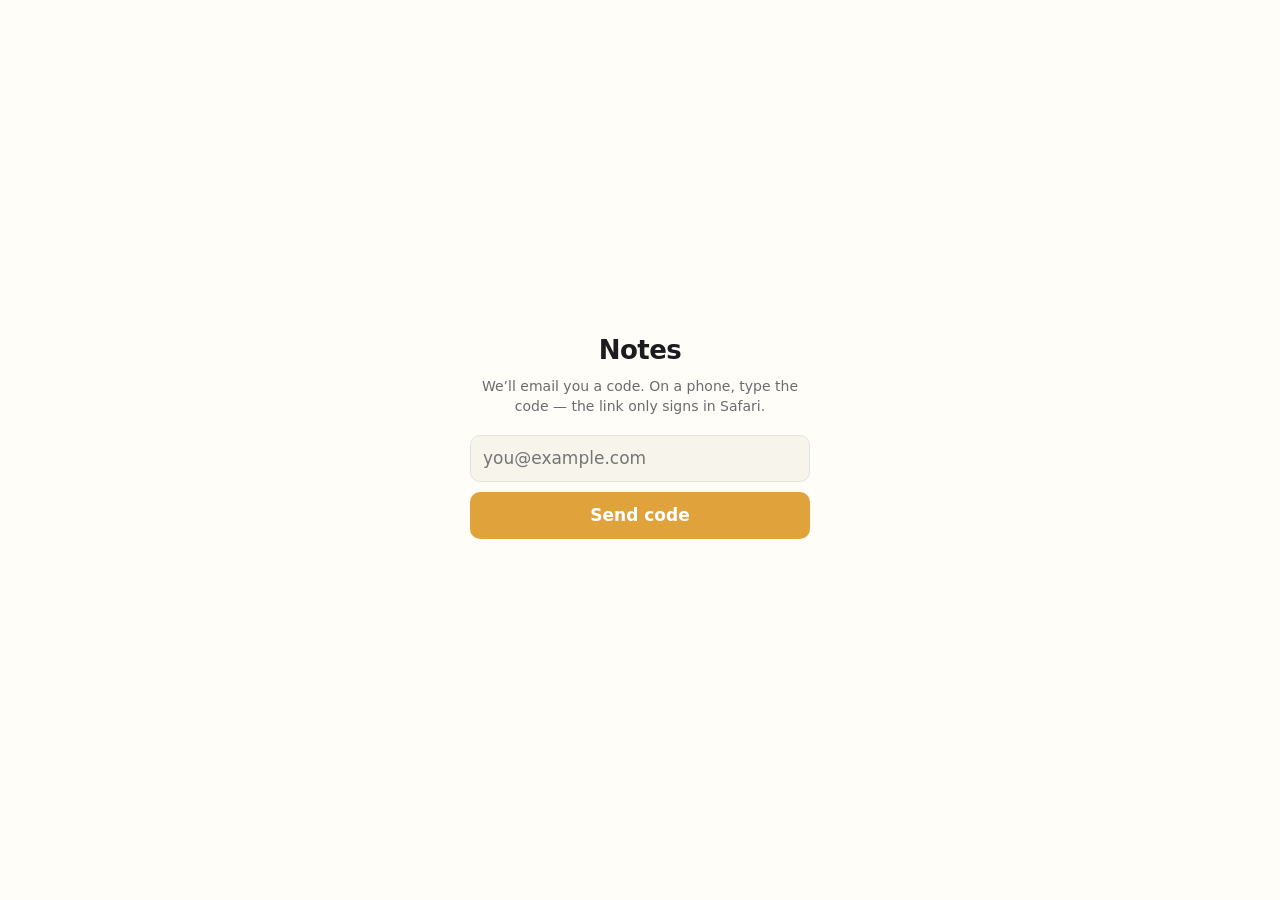
==== notes/index.html @ e9d31317 "atlas: Notes v1.5, built against the one-shot web app guide Adds _protocol/ONESHOT-WEBAPP.md - a wor" ====
<!doctype html>
<html lang="en">
<head>
<meta charset="utf-8">

<!-- GUIDE §2.4 — `cover` is the opt-in that makes env() non-zero at all. Without it
     every inset silently computes to 0 and all the inset handling is dead code.
     NO height=device-height: measured on device, it does not move innerHeight, and
     it asks for a layout viewport taller than the frame, which IS the mismatch.
     NO maximum-scale / user-scalable (§2.5): Safari has ignored them since iOS 10,
     they do not stop focus-zoom (only §4.1 does), and they cost a type floor. -->
<meta name="viewport" content="width=device-width, initial-scale=1, viewport-fit=cover">

<!-- GUIDE §2.1 — `black`, NEVER `black-translucent`. Translucent enlarges the native
     frame but not the layout viewport, which stays at (screen - status bar) pinned to
     the TOP. The whole difference lands as a dead band at the BOTTOM that is painted
     by the root background propagated to the canvas, so no restyling can remove it,
     and any fixed box positioned into it is laid out below the clip and never
     composited - it vanishes. Measured: 852 frame, 793 viewport, 59 top inset. -->
<meta name="apple-mobile-web-app-status-bar-style" content="black">

<!-- GUIDE §2.2 — both spellings; the apple- prefix is deprecated and warns. -->
<meta name="mobile-web-app-capable" content="yes">
<meta name="apple-mobile-web-app-capable" content="yes">
<meta name="apple-mobile-web-app-title" content="Notes">

<!-- GUIDE §2.6 — iOS rewrites number-like runs as tel: links: wrong colour, and a
     tap offers to place a call. A notes app is full of bare numbers. -->
<meta name="format-detection" content="telephone=no">

<title>Notes</title>
<meta name="theme-color" content="#fffdf7" media="(prefers-color-scheme: light)">
<meta name="theme-color" content="#1c1c1e" media="(prefers-color-scheme: dark)">

<!-- GUIDE §7.8 — hadController MUST be captured synchronously, before any async work.
     In a deferred module a clients.claim() can land first and make this read true on a
     first install, reintroducing the first-launch flash it exists to prevent. -->
<script>window.__HAD_CONTROLLER__ = !!(navigator.serviceWorker && navigator.serviceWorker.controller);</script>

<!-- GUIDE §8.2 — every path relative. Pages serves this at /atlas/notes/, not the
     root; one absolute path 404s ONLY in production. -->
<link rel="apple-touch-icon" href="./icons/icon-180.png">
<link rel="icon" type="image/png" sizes="192x192" href="./icons/icon-192.png">
<link rel="manifest" href="./manifest.webmanifest">
<link rel="stylesheet" href="./css/base.css">
<link rel="stylesheet" href="./css/layout.css">
<link rel="stylesheet" href="./css/editor.css">
</head>
<body>

<div id="gate" hidden>
  <div class="card">
    <h1>Notes</h1>
    <!-- GUIDE §6.2 — the code is the only sign-in that works in the installed app.
         A magic link always opens in Safari, and iOS gives a home-screen app a
         separate storage container, so the link signs in the browser and leaves this
         app logged out forever. -->
    <p>We&rsquo;ll email you a code. On a phone, type the code &mdash; the link only signs in Safari.</p>
    <form id="f-email">
      <input id="email" type="email" inputmode="email" autocomplete="email"
             placeholder="you@example.com" required>
      <button class="go" type="submit">Send code</button>
    </form>
    <form id="f-code" hidden>
      <input id="code" type="text" inputmode="numeric" pattern="[0-9]*"
             autocomplete="one-time-code" maxlength="8"
             placeholder="6-digit code" required class="code-in">
      <button class="go" type="submit">Sign in</button>
      <button id="back" type="button" class="quiet">Use a different email</button>
    </form>
    <div class="msg" role="status" aria-live="polite"></div>
  </div>
</div>

<div id="app" hidden>
  <div id="scrim" hidden></div>

  <aside id="sidebar" hidden>
    <div class="sb-hd">
      <div class="row1">
        <h1>Notes</h1>
        <span id="pip" title="Sync"></span>
        <button id="new" class="icon" type="button" aria-label="New note"></button>
      </div>
      <input id="search" type="search" placeholder="Search" autocomplete="off">
      <div id="folders"></div>
    </div>
    <div id="list"></div>
    <div class="sb-ft">
      <!-- GUIDE §7.13 — the build id is read from the LIVE cache name, so it reports
           what is RUNNING, not what was deployed. Those two disagreeing is exactly the
           condition being diagnosed, so a constant lies in the only case that matters.
           Five taps opens the device truth kit (§9). -->
      <button id="build" type="button" class="quiet" title="Tap 5 times for diagnostics">build …</button>
      <button id="signout" type="button" class="quiet">Sign out</button>
    </div>
  </aside>

  <main id="panes">
    <section class="pane">
      <header class="pane-hd">
        <button type="button" data-act="list" aria-label="Notes list">&#9776;</button>
        <span class="ttl">&nbsp;</span>
        <button type="button" data-act="new" aria-label="New note">&#43;</button>
      </header>
      <div class="editor"></div>
      <div class="edge edge-l"></div>
      <div class="edge edge-r"></div>
    </section>

    <div id="gutter" role="separator" aria-label="Switch pane"><span class="grip"></span></div>

    <section class="pane">
      <header class="pane-hd">
        <button type="button" data-act="list" aria-label="Notes list">&#9776;</button>
        <span class="ttl">&nbsp;</span>
        <button type="button" data-act="new" aria-label="New note">&#43;</button>
      </header>
      <div class="editor"></div>
      <div class="edge edge-l"></div>
      <div class="edge edge-r"></div>
    </section>
  </main>

  <footer id="footer"></footer>

  <!-- GUIDE §7.7 — a passive, non-modal badge, allowed to appear even while busy, so
       an update is never invisible to someone who lives on the work surface. The
       interrupting toast is what gets suppressed, not the information. -->
  <button id="updbadge" type="button" hidden>Update ready</button>
</div>

<div id="diag" hidden></div>

<script type="module" src="./js/main.js"></script>
<script src="./update.js" defer></script>
</body>
</html>
---- notes/css/base.css ----
/* base.css — tokens, reset, typography. iOS Notes palette. */

:root {
  /* GUIDE §3.1 — THE ONLY env() READS IN THIS PROJECT. Machine-checked at exactly 4.
     env() is a read-only UA value with no setter and no media-query equivalent, so a
     rule that reads it directly can only ever be exercised on hardware — and the
     installed-with-insets case is precisely the one that overflows. Reading each once
     into a custom property turns an unwritable input into an ordinary style input, so
     a test can drive it. All FOUR, not two: left/right are non-zero in landscape,
     which is exactly where a horizontal layout clips. */
  --sa-top:    env(safe-area-inset-top,    0px);
  --sa-right:  env(safe-area-inset-right,  0px);
  --sa-bottom: env(safe-area-inset-bottom, 0px);
  --sa-left:   env(safe-area-inset-left,   0px);

  /* GUIDE §3.5 — published from JS off visualViewport. The keyboard shrinks the
     VISUAL viewport, not the layout one, so a position:fixed bar stays pinned to the
     bottom of the layout viewport i.e. behind the keyboard. */
  --kb: 0px;
  /* GUIDE §3.6 — measured height of the pinned shell. 100dvh is the first-paint
     fallback only; the measured value is the single source of truth. */
  --app-h: 100dvh;

  --paper:      #fffdf7;
  --paper-2:    #f7f4ec;
  --ink:        #1c1c1e;
  --ink-2:      #6b6b70;
  --ink-3:      #a9a9ae;
  --rule:       #e6e2d7;
  --accent:     #e0a33c;
  --accent-ink: #8a6215;
  --sel:        rgba(224,163,60,.28);
  --chrome:     #f2efe6;
  --danger:     #d0453b;

  --r:      10px;
  --tap:    34px;
  --gutter: 18px;

  --fs:   17px;
  --lh:   1.47;
  --font: -apple-system, BlinkMacSystemFont, "SF Pro Text", "Segoe UI", system-ui, sans-serif;
  --mono: ui-monospace, SFMono-Regular, "SF Mono", Menlo, Consolas, monospace;

  color-scheme: light dark;
}

@media (prefers-color-scheme: dark) {
  :root:not([data-theme="light"]) {
    --paper:      #1c1c1e;
    --paper-2:    #252528;
    --ink:        #f2f2f7;
    --ink-2:      #9a9aa0;
    --ink-3:      #6a6a70;
    --rule:       #3a3a3d;
    --accent:     #ffd60a;
    --accent-ink: #ffd60a;
    --sel:        rgba(255,214,10,.26);
    --chrome:     #2c2c2e;
  }
}
:root[data-theme="dark"] {
  --paper:#1c1c1e; --paper-2:#252528; --ink:#f2f2f7; --ink-2:#9a9aa0;
  --ink-3:#6a6a70; --rule:#3a3a3d; --accent:#ffd60a; --accent-ink:#ffd60a;
  --sel:rgba(255,214,10,.26); --chrome:#2c2c2e;
}

* { box-sizing: border-box; -webkit-tap-highlight-color: transparent; }

/* GUIDE §2.3 — the layout viewport is both the containing block AND the clip
   rectangle for fixed boxes. Growing this chain to the frame height changes the
   document, not the clip: a fixed box positioned into the extra region is laid out
   BELOW the clip and never composited. It does not extend — it vanishes. So html and
   body are taken out of the sizing chain entirely and carry no band-covering
   background. FORBIDDEN anywhere in this project: height:var(--frame-h) on the root
   chain. Machine-checked. */
html, body {
  margin: 0;
  width: 100%;
  height: 100%;
  position: fixed;
  overflow: hidden;
  overscroll-behavior: none;
  background: var(--paper);
  color: var(--ink);
  font: var(--fs)/var(--lh) var(--font);
  -webkit-text-size-adjust: 100%;
}

::selection { background: var(--sel); }

button {
  font: inherit; color: inherit; background: none;
  border: 0; padding: 0; cursor: pointer;
}

/* GUIDE §4.1 — iOS zooms the viewport whenever a focused field's COMPUTED font-size
   is under 16px, and leaves it zoomed. max() rather than a flat 16px so a user's
   larger default text setting is not clamped down. */
input, textarea, select { font-size: max(16px, 1rem); }

input {
  font: inherit; color: inherit;
  font-size: max(16px, 1rem);
  background: var(--paper-2);
  border: 1px solid var(--rule);
  border-radius: var(--r);
  padding: 10px 12px;
  width: 100%;
}
input:focus { outline: 2px solid var(--accent); outline-offset: -1px; }

[hidden] { display: none !important; }

.sr {
  position: absolute; width: 1px; height: 1px;
  overflow: hidden; clip: rect(0 0 0 0); white-space: nowrap;
}
---- notes/css/layout.css ----
/* layout.css — panes, gutter, slide-over, footer.
   Phone: scroll-snap swipe, gated by touch-action so it never fights selection.
   Desktop: real two-column grid, no snapping. */

/* GUIDE §2.3 — pinned to the layout viewport, so no height:100% chain has to
   resolve and no viewport unit can disagree with the box it sizes. */
#app { position: fixed; inset: 0; display: flex; flex-direction: column; }

/* ---------- panes ---------- */

#panes {
  position: relative;
  flex: 1;
  min-height: 0;
  /* GUIDE §3.5 — give back exactly what the bar moved up by, so the text being
     edited is never behind the keyboard. */
  margin-bottom: var(--kb, 0px);
  display: flex;
  overflow-x: auto;
  overflow-y: hidden;
  scroll-snap-type: x mandatory;
  scrollbar-width: none;
}
#panes::-webkit-scrollbar { display: none; }

.pane {
  flex: 0 0 100%;
  min-width: 0;
  scroll-snap-align: start;
  display: flex;
  flex-direction: column;
  background: var(--paper);
  border-right: 1px solid var(--rule);
}

.pane-hd {
  flex: 0 0 auto;
  display: flex;
  align-items: center;
  gap: 8px;
  padding: calc(var(--sa-top) + 6px) 10px 6px;
  min-height: 42px;
  border-bottom: 1px solid var(--rule);
  background: var(--paper);
}
.pane-hd .ttl {
  flex: 1; min-width: 0;
  font-size: 14px; font-weight: 600; color: var(--ink-2);
  white-space: nowrap; overflow: hidden; text-overflow: ellipsis;
}
.pane-hd button {
  width: var(--tap); height: 30px;
  display: grid; place-items: center;
  border-radius: 8px; color: var(--ink-2);
}
.pane-hd button:hover { background: var(--chrome); color: var(--ink); }

/* The scroller is only pannable from the edge strips and the gutter.
   Inside the text, horizontal drag belongs to selection. */
.editor {
  flex: 1;
  min-height: 0;
  overflow-y: auto;
  padding: 14px 16px 28px;
  touch-action: pan-y;
}

/* ---------- edge swipe zones + gutter handle ---------- */

.edge {
  position: absolute;
  top: 0; bottom: 0;
  width: 22px;
  z-index: 4;
  touch-action: pan-x;
}
.edge-l { left: 0; }
.edge-r { right: 0; }

#gutter {
  position: fixed;
  right: var(--sa-right);
  /* Centre on the VISIBLE pane area, not the viewport: with the keyboard up the
     viewport's midpoint is behind the footer. */
  top: calc(50% - (var(--kb, 0px) + var(--bar-h)) / 2);
  transform: translateY(-50%);
  width: var(--gutter);
  height: 84px;
  z-index: 5;
  display: grid;
  place-items: center;
  border-radius: 9px 0 0 9px;
  background: var(--chrome);
  border: 1px solid var(--rule);
  border-right: 0;
  color: var(--ink-3);
  touch-action: pan-x;
}
#gutter:active { background: var(--accent); color: #fff; }
#gutter .grip { width: 2px; height: 26px; border-radius: 2px; background: currentColor; box-shadow: 4px 0 0 currentColor; }

/* ---------- desktop ---------- */

@media (min-width: 480px) {
  .fbtn { min-width: var(--tap); padding: 0 8px; }
}

@media (min-width: 820px) {
  #panes {
    overflow: hidden;
    scroll-snap-type: none;
  }
  .pane { flex: 1 1 50%; }
  .edge { display: none; }
  #gutter {
    position: static;
    transform: none;
    height: auto;
    width: 10px;
    border-radius: 0;
    border: 0;
    border-left: 1px solid var(--rule);
    border-right: 1px solid var(--rule);
    cursor: col-resize;
    background: var(--paper);
  }
  #gutter .grip { height: 40px; box-shadow: none; }
  .pane:last-of-type { border-right: 0; }
}

/* ---------- slide-over list ---------- */

#scrim {
  position: fixed; inset: 0; z-index: 20;
  background: rgba(0,0,0,.34);
}

#sidebar {
  position: fixed;
  z-index: 21;
  top: 0; left: 0; bottom: 0;
  padding-left: var(--sa-left);
  width: min(86vw, 340px);
  display: flex;
  flex-direction: column;
  background: var(--paper-2);
  border-right: 1px solid var(--rule);
  box-shadow: 0 0 40px rgba(0,0,0,.18);
  transform: translateX(-100%);
  transition: transform .22s cubic-bezier(.22,.7,.3,1);
}
#sidebar.open { transform: none; }
@media (prefers-reduced-motion: reduce) { #sidebar { transition: none; } }

.sb-hd { padding: calc(var(--sa-top) + 12px) 14px 8px; border-bottom: 1px solid var(--rule); }
.sb-hd .row1 { display: flex; align-items: center; gap: 8px; margin-bottom: 10px; }
.sb-hd h1 { flex: 1; margin: 0; font-size: 20px; font-weight: 700; letter-spacing: -.01em; }
.sb-hd button.icon {
  width: var(--tap); height: var(--tap);
  display: grid; place-items: center;
  border-radius: 8px; color: var(--accent-ink);
}
.sb-hd button.icon:hover { background: var(--chrome); }

#folders { display: flex; gap: 6px; overflow-x: auto; padding: 0 14px; margin: 10px 0 0; scrollbar-width: none; }
#folders::-webkit-scrollbar { display: none; }
#folders button {
  flex: 0 0 auto;
  padding: 5px 11px;
  border-radius: 999px;
  font-size: 13px;
  color: var(--ink-2);
  background: var(--chrome);
  white-space: nowrap;
}
#folders button[aria-pressed="true"] { background: var(--accent); color: #fff; }

#list { flex: 1; overflow-y: auto; padding: 8px 10px 24px; }
.sb-ft { display:flex; gap:10px; align-items:center;
         padding: 10px 14px calc(var(--sa-bottom) + 14px); border-top:1px solid var(--rule); }
.quiet { font-size:13px; color:var(--ink-3); }
.quiet:hover { color: var(--ink-2); }
.nrow {
  display: block; width: 100%; text-align: left;
  padding: 10px 12px; margin-bottom: 2px;
  border-radius: var(--r);
}
.nrow:hover { background: var(--chrome); }
.nrow[aria-current="true"] { background: var(--accent); }
.nrow[aria-current="true"] .t, .nrow[aria-current="true"] .s { color: #fff; }
.nrow .t { display: block; font-weight: 600; font-size: 15px; white-space: nowrap; overflow: hidden; text-overflow: ellipsis; }
.nrow .s { display: block; font-size: 13px; color: var(--ink-2); white-space: nowrap; overflow: hidden; text-overflow: ellipsis; margin-top: 1px; }
.nrow .pin { color: var(--accent-ink); }

.empty { padding: 28px 16px; text-align: center; color: var(--ink-3); font-size: 14px; }

/* ---------- footer: two rows of little buttons ---------- */

/* GUIDE §3.4 — the bar's height is content + pad + reserve + BORDER, summed
   explicitly. Under border-box the declared height IS the border box, so padding and
   border come out of the content box: height:60px + padding-bottom:34px leaves ~26px
   of usable bar. The inset is extra chrome the device is demanding, not space the bar
   already had, so it is ADDED. Forgetting the 1px border takes that pixel out of the
   content box and the buttons overflow by exactly one.

   --bar-keep ships at 0px. The claim that the bottom ~15px loses taps to the system
   swipe recogniser is asserted in the source document and explicitly never measured;
   34px of the scarcest axis is not spent on folklore. Raise to 8-12px only if real
   device testing shows dropped taps.

   GUIDE §3.5 — the keyboard shrinks the visual viewport, not the layout viewport, so
   without this transform a fixed bar sits behind the keyboard. */
:root {
  --bar-row: 30px;
  --bar-gap: 3px;
  --bar-pad-top: 5px;
  --bar-keep: 0px;
  --bar-border: 1px;
  --bar-h: calc(var(--bar-row) * 2 + var(--bar-gap) + var(--bar-pad-top) * 2
              + var(--bar-keep) + var(--sa-bottom) + var(--bar-border));
}

#footer {
  flex: 0 0 auto;
  box-sizing: border-box;
  height: var(--bar-h);
  background: var(--chrome);
  border-top: var(--bar-border) solid var(--rule);
  padding: var(--bar-pad-top) 6px calc(var(--bar-keep) + var(--sa-bottom));
  user-select: none;
  -webkit-user-select: none;
  transform: translateY(calc(-1 * var(--kb, 0px)));
  transition: transform .12s ease-out;
}
@media (prefers-reduced-motion: reduce) { #footer { transition: none; } }
.frow {
  display: flex;
  gap: 3px;
  overflow-x: auto;
  scrollbar-width: none;
}
.frow + .frow { margin-top: 3px; }
.frow::-webkit-scrollbar { display: none; }

.fbtn {
  flex: 0 0 auto;
  min-width: 30px;
  height: 30px;
  padding: 0 6px;
  display: grid;
  place-items: center;
  border-radius: 7px;
  font-size: 13px;
  color: var(--ink-2);
  background: var(--paper);
  border: 1px solid var(--rule);
}
.fbtn:hover { color: var(--ink); }
.fbtn[aria-pressed="true"] { background: var(--accent); border-color: var(--accent); color: #fff; }
.fbtn svg { width: 17px; height: 17px; fill: none; stroke: currentColor; stroke-width: 1.9; stroke-linecap: round; stroke-linejoin: round; }
.fsep { flex: 0 0 auto; width: 1px; margin: 3px 3px; background: var(--rule); }

/* ---------- auth gate ---------- */

/* GUIDE §6.3 — the gate is an OVERLAY in the same document, never a redirect. On iOS
   a standalone install has its own storage container and its scope is a navigation
   boundary: crossing it hands the window to the browser, and anything written there
   lands in a container this app will never read. */
#gate {
  position: fixed; inset: 0; z-index: 40;
  display: grid;
  align-items: center; align-items: safe center;   /* GUIDE §3.3 — both, in this order */
  justify-items: center;
  padding: calc(var(--sa-top) + 24px) calc(var(--sa-right) + 24px)
           calc(var(--sa-bottom) + 24px) calc(var(--sa-left) + 24px);
  background: var(--paper);
  overflow-y: auto;
}
.code-in { text-align:center; letter-spacing:.32em; font-size:max(20px,1.25rem); }

/* GUIDE §7.7 — passive, non-modal. Allowed to appear while busy; only the
   interrupting toast is suppressed, so an update is never invisible. */
#updbadge {
  position: fixed; z-index: 30;
  left: 50%; transform: translateX(-50%);
  bottom: calc(var(--bar-h) + var(--kb, 0px) + 10px);
  padding: 7px 14px; border-radius: 999px;
  background: var(--accent); color: #fff;
  font-size: 13px; font-weight: 600;
  box-shadow: 0 2px 12px rgba(0,0,0,.18);
}

#diag {
  position: fixed; inset: 0; z-index: 50;
  background: var(--paper); overflow-y: auto;
  padding: calc(var(--sa-top) + 14px) calc(var(--sa-right) + 14px)
           calc(var(--sa-bottom) + 14px) calc(var(--sa-left) + 14px);
}
#gate .card { width: min(100%, 340px); text-align: center; }
#gate h1 { font-size: 26px; margin: 0 0 6px; letter-spacing: -.02em; }
#gate p { color: var(--ink-2); font-size: 14px; margin: 0 0 18px; }
#gate form { display: flex; flex-direction: column; gap: 10px; }
#gate .go {
  background: var(--accent); color: #fff; font-weight: 600;
  padding: 11px; border-radius: var(--r);
}
#gate .msg { font-size: 13px; margin-top: 12px; min-height: 18px; color: var(--ink-2); }
#gate .msg.bad { color: var(--danger); }

/* ---------- sync pip ---------- */

#pip {
  width: 7px; height: 7px; border-radius: 50%;
  background: var(--ink-3);
  transition: background .2s;
}
#pip[data-s="dirty"] { background: var(--accent); }
#pip[data-s="off"]   { background: var(--danger); }
#pip[data-s="ok"]    { background: transparent; }
---- notes/css/editor.css ----
/* editor.css — block rows. Each .txt is its own contenteditable (DESIGN.md §4). */

.doc { max-width: 42em; margin: 0 auto; counter-reset: ol0 ol1 ol2; }

.row { position: relative; display: flex; align-items: flex-start; gap: 7px; }
.row .txt {
  flex: 1;
  min-width: 0;
  outline: none;
  white-space: pre-wrap;
  overflow-wrap: break-word;
  padding: 1px 0;
  caret-color: var(--accent-ink);
}
.row .txt:empty::before {
  content: attr(data-ph);
  color: var(--ink-3);
  pointer-events: none;
}

/* indent */
.row[data-depth="1"] { padding-left: 22px; }
.row[data-depth="2"] { padding-left: 44px; }
.row[data-depth="3"] { padding-left: 66px; }

/* block types */
.row[data-t="h1"] .txt { font-size: 1.6em; font-weight: 700; letter-spacing: -.02em; margin: .5em 0 .1em; }
.row[data-t="h2"] .txt { font-size: 1.27em; font-weight: 700; letter-spacing: -.01em; margin: .45em 0 .1em; }
.row[data-t="h3"] .txt { font-size: 1.08em; font-weight: 600; margin: .4em 0 .1em; }
.row[data-t="p"]  .txt { margin: .12em 0; }

.row[data-t="quote"] { border-left: 3px solid var(--accent); padding-left: 11px; margin: .3em 0; }
.row[data-t="quote"] .txt { color: var(--ink-2); font-style: italic; }

.row[data-t="code"] { background: var(--paper-2); border-radius: 7px; margin: .35em 0; }
.row[data-t="code"] .txt { font: .88em/1.5 var(--mono); padding: 8px 11px; white-space: pre-wrap; }

/* markers */
.row[data-t="li"]::before {
  content: "•";
  flex: 0 0 auto;
  width: 14px;
  text-align: center;
  color: var(--accent-ink);
  line-height: var(--lh);
}
.row[data-t="ol"] { counter-increment: ol0; }
.row[data-t="ol"]::before {
  content: counter(ol0) ".";
  flex: 0 0 auto;
  min-width: 17px;
  text-align: right;
  color: var(--accent-ink);
  font-variant-numeric: tabular-nums;
  line-height: var(--lh);
}
.row:not([data-t="ol"]) { counter-reset: ol0; }

.row[data-t="check"] > .chk {
  flex: 0 0 auto;
  width: 18px; height: 18px;
  margin-top: calc((1em * var(--lh) - 18px) / 2);
  border: 1.7px solid var(--ink-3);
  border-radius: 50%;
  display: grid; place-items: center;
}
.row[data-t="check"] > .chk[aria-pressed="true"] {
  background: var(--accent);
  border-color: var(--accent);
}
.row[data-t="check"] > .chk svg { width: 11px; height: 11px; stroke: #fff; stroke-width: 2.6; fill: none; opacity: 0; }
.row[data-t="check"] > .chk[aria-pressed="true"] svg { opacity: 1; }
.row[data-t="check"][data-done="1"] .txt { color: var(--ink-3); text-decoration: line-through; }

/* inline marks */
.m-b { font-weight: 700; }
.m-i { font-style: italic; }
.m-u { text-decoration: underline; }
.m-s { text-decoration: line-through; }
.m-u.m-s { text-decoration: underline line-through; }
.m-code {
  font: .89em var(--mono);
  background: var(--paper-2);
  border: 1px solid var(--rule);
  border-radius: 4px;
  padding: 0 4px;
}

/* The first block of a note reads as its title, the way iOS Notes does it —
   without being a distinct block type, so the model stays uniform and the
   denormalised `title` column is just "first non-empty line". An explicit
   type on the first block still wins. */
.doc > .row:first-child[data-t="p"] .txt {
  font-size: 1.45em;
  font-weight: 700;
  letter-spacing: -.02em;
  margin: 0 0 .15em;
}
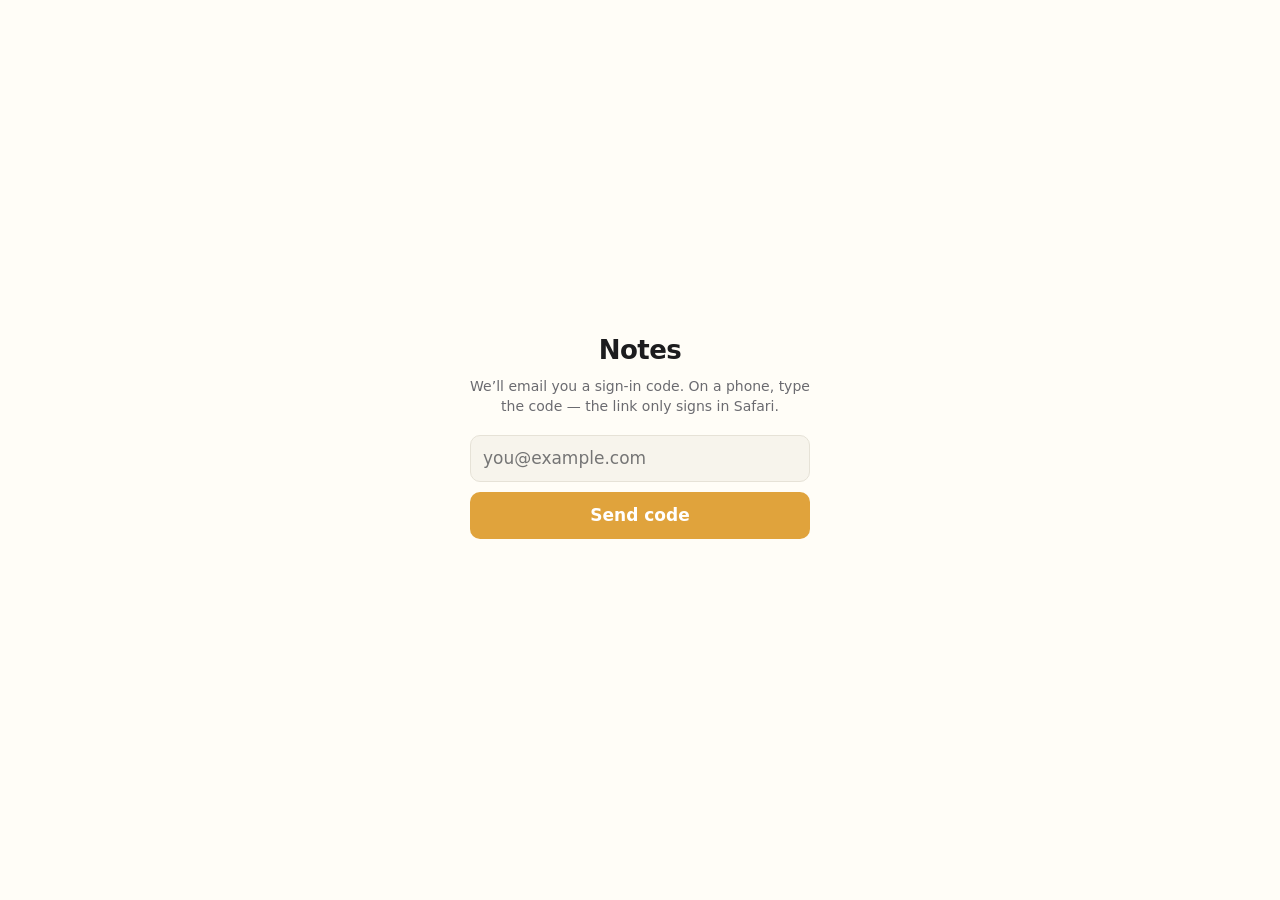
==== commit 4fc24baa: "Fix OTP field length; record realtime research The sign-in code field asserted 6 digits and capped a" ====
--- a/notes/index.html
+++ b/notes/index.html
@@ -55,16 +55,21 @@
          A magic link always opens in Safari, and iOS gives a home-screen app a
          separate storage container, so the link signs in the browser and leaves this
          app logged out forever. -->
-    <p>We&rsquo;ll email you a code. On a phone, type the code &mdash; the link only signs in Safari.</p>
+    <p>We&rsquo;ll email you a sign-in code. On a phone, type the code &mdash; the link only signs in Safari.</p>
     <form id="f-email">
       <input id="email" type="email" inputmode="email" autocomplete="email"
              placeholder="you@example.com" required>
       <button class="go" type="submit">Send code</button>
     </form>
     <form id="f-code" hidden>
+      <!-- Supabase's OTP length is a project setting (6-10 digits), not a constant,
+           so the field must not assert a length it cannot know. maxlength is set
+           above the maximum rather than at the expected value: a field that silently
+           truncates a correct code produces an "invalid code" error with no cause
+           the user can see. -->
       <input id="code" type="text" inputmode="numeric" pattern="[0-9]*"
-             autocomplete="one-time-code" maxlength="8"
-             placeholder="6-digit code" required class="code-in">
+             autocomplete="one-time-code" maxlength="10"
+             placeholder="Sign-in code" required class="code-in">
       <button class="go" type="submit">Sign in</button>
       <button id="back" type="button" class="quiet">Use a different email</button>
     </form>
